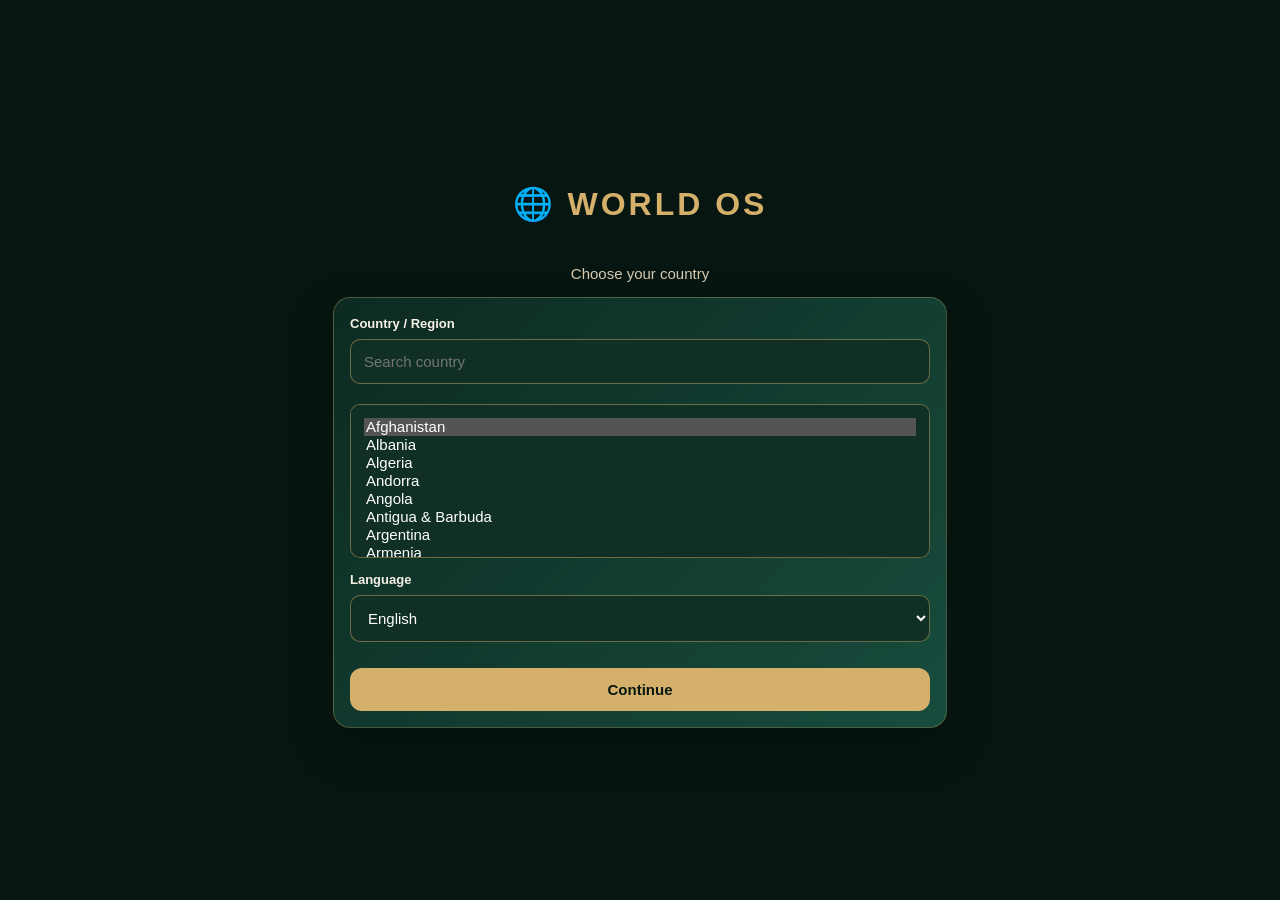
==== index.html @ df4605bc "Apply Syria OS theme and restore original service catalog with regional routing" ====
<!doctype html>
<html lang="en"><head><meta charset="utf-8"><meta name="viewport" content="width=device-width,initial-scale=1,viewport-fit=cover"><meta name="theme-color" content="#071b28"><meta name="description" content="World OS — local services for the world"><link rel="manifest" href="manifest.json"><title>World OS · KeFo.tech</title>
<style>
:root{color-scheme:dark;--bg:#071722;--panel:#102d3d;--line:#2b5264;--cyan:#71ddf8;--ink:#eaf8ff;--muted:#9db8c7}*{box-sizing:border-box}body{margin:0;background:radial-gradient(ellipse at top,#174257,#071722 70%);color:var(--ink);font:15px system-ui,Tahoma,Arial;min-height:100dvh}button,select,input{font:inherit}button{cursor:pointer}header{display:flex;align-items:center;justify-content:space-between;padding:16px 18px;border-bottom:1px solid var(--line)}.brand{font-weight:900;letter-spacing:2px;font-size:21px;color:var(--cyan)}.shell{max-width:650px;margin:auto;min-height:100dvh;display:flex;flex-direction:column}.content{padding:14px;flex:1}.panel{background:linear-gradient(140deg,#153b4c,#0d2838);border:1px solid var(--line);border-radius:17px;padding:16px;margin-bottom:14px}.weather{display:flex;justify-content:space-between;align-items:center;gap:12px}.temp{font-size:34px;font-weight:800}.muted{color:var(--muted);font-size:13px}.address{margin-top:12px;border-top:1px solid var(--line);padding-top:12px}.grid{display:grid;grid-template-columns:repeat(3,minmax(0,1fr));gap:10px}.tile{min-height:92px;border:1px solid var(--line);background:#113447;border-radius:15px;color:var(--ink);display:flex;flex-direction:column;align-items:center;justify-content:center;gap:9px}.tile span:first-child{font-size:27px}.tile:active{transform:scale(.98)}.smallbtn{background:#164457;border:1px solid var(--line);border-radius:10px;padding:9px 12px;color:var(--ink)}.primary{background:#52c9eb;color:#05202e;border:0;border-radius:12px;padding:13px;font-weight:800;width:100%;margin-top:14px}.field{width:100%;background:#092332;border:1px solid #447083;border-radius:10px;padding:13px;color:white;margin:8px 0 12px}.setup{padding:25px 18px;display:flex;flex-direction:column;justify-content:center;flex:1}.setup h1{text-align:center;font-size:32px;letter-spacing:3px;color:var(--cyan)}.setup p{text-align:center;color:var(--muted)}label{font-weight:600;font-size:13px}footer{padding:16px;text-align:center;color:var(--muted);font-size:12px;border-top:1px solid var(--line)}.hidden{display:none!important}.servicehead{display:flex;align-items:center;gap:12px}.note{line-height:1.7}.badge{color:var(--cyan)}@media(min-width:650px){.grid{grid-template-columns:repeat(4,1fr)}}@media(prefers-reduced-motion:reduce){*{animation:none!important;transition:none!important}}
</style><link rel="stylesheet" href="./syria-theme.css"></head><body><div class="shell">
<section id="setup" class="setup hidden"><h1>🌐 WORLD OS</h1><p id="setupIntro">Choose your country to personalize services</p><div class="panel"><label id="countryLabel" for="countrySearch">Country / Region</label><input id="countrySearch" class="field" type="search" autocomplete="off" placeholder="Search country"><select id="country" class="field" size="7" aria-label="Country"></select><label id="languageLabel" for="language">Language</label><select id="language" class="field"><option value="en">English</option><option value="ar">العربية</option><option value="de">Deutsch</option><option value="tr">Türkçe</option><option value="fr">Français</option><option value="es">Español</option></select><button id="enter" class="primary">Continue →</button></div></section>
<section id="home" class="hidden"><header><div><div class="brand">🌐 WORLD OS</div><div id="region" class="muted"></div></div><button class="smallbtn" id="settings" aria-label="Change country">⚙️</button></header><main class="content"><section class="panel"><div class="weather"><div><div id="weatherLabel" class="muted">Local weather</div><div class="temp" id="temperature">--°</div><div id="weatherStatus" class="muted">Location optional</div></div><div style="font-size:45px">🌤️</div></div><div class="address">📍 <span id="address">Location not enabled</span><button class="smallbtn" id="locate" style="float:inline-end">⌖</button></div></section><h3 id="servicesLabel">Services</h3><div class="grid" id="services"></div><section id="detail" class="panel hidden" style="margin-top:14px"></section></main><footer>© <span id="year"></span> KeFo.tech · World OS</footer></section></div>
<script>
"use strict";
// Country list: ISO 3166-1 alpha-2 codes. Names are localized with Intl.DisplayNames.
const codes=("AF AL DZ AD AO AG AR AM AU AT AZ BS BH BD BB BY BE BZ BJ BT BO BA BW BR BN BG BF BI KH CM CA CV CF TD CL CN CO KM CG CD CR CI HR CU CY CZ DK DJ DM DO EC EG SV GQ ER EE SZ ET FJ FI FR GA GM GE DE GH GR GD GT GN GW GY HT HN HU IS IN ID IR IQ IE IL IT JM JP JO KZ KE KI KP KR KW KG LA LV LB LS LR LY LI LT LU LU? MG MW MY MV ML MT MH MR MU MX FM MD MC MN ME MA MZ MM NA NR NP NL NZ NI NE NG MK NO OM PK PW PA PG PY PE PH PL PT QA RO RU RW KN LC VC WS SM ST SA SN RS SC SL SG SK SI SB SO ZA SS ES LK SD SR SE CH SY TW TJ TZ TH TL TG TO TT TN TR TM TV UG UA AE GB US UY UZ VU VA VE VN YE ZM ZW").split(" ").filter(c=>/^[A-Z]{2}$/.test(c));
const uniqueCodes=[...new Set(codes)];
const langs={en:{choose:"Choose your country",country:"Country / Region",language:"Language",continue:"Continue",search:"Search country",weather:"Local weather",services:"Services",location:"Location not enabled",request:"Use location",unavailable:"Weather unavailable",noLocation:"Location permission denied or unavailable",notready:"This service is being prepared for your region.",offline:"Live data requires an internet connection."},ar:{choose:"اختر دولتك",country:"الدولة / المنطقة",language:"اللغة",continue:"دخول World OS",search:"ابحث عن دولة",weather:"الطقس المحلي",services:"الخدمات",location:"الموقع غير مفعل",request:"تحديد الموقع",unavailable:"الطقس غير متاح",noLocation:"تعذر الحصول على إذن الموقع",notready:"هذه الخدمة قيد التجهيز لمنطقتك.",offline:"البيانات المباشرة تتطلب اتصالًا بالإنترنت."},de:{choose:"Land auswählen",country:"Land / Region",language:"Sprache",continue:"Weiter",search:"Land suchen",weather:"Lokales Wetter",services:"Dienste",location:"Standort nicht aktiviert",request:"Standort",unavailable:"Wetter nicht verfügbar",noLocation:"Standort nicht verfügbar",notready:"Dieser Dienst wird vorbereitet.",offline:"Live-Daten benötigen Internet."},tr:{choose:"Ülkenizi seçin",country:"Ülke / Bölge",language:"Dil",continue:"Devam et",search:"Ülke ara",weather:"Yerel hava",services:"Hizmetler",location:"Konum kapalı",request:"Konum",unavailable:"Hava durumu yok",noLocation:"Konum kullanılamıyor",notready:"Bu hizmet hazırlanıyor.",offline:"Canlı veriler internet gerektirir."},fr:{choose:"Choisissez votre pays",country:"Pays / Région",language:"Langue",continue:"Continuer",search:"Rechercher un pays",weather:"Météo locale",services:"Services",location:"Position désactivée",request:"Position",unavailable:"Météo indisponible",noLocation:"Position indisponible",notready:"Service en préparation.",offline:"Les données en direct nécessitent Internet."},es:{choose:"Elige tu país",country:"País / Región",language:"Idioma",continue:"Continuar",search:"Buscar país",weather:"Clima local",services:"Servicios",location:"Ubicación desactivada",request:"Ubicación",unavailable:"Clima no disponible",noLocation:"Ubicación no disponible",notready:"Servicio en preparación.",offline:"Los datos en vivo requieren internet."}};
const services=[["🕌","Prayer times","أوقات الصلاة","salah"],["📝","Posts","إنشاء منشورات","post"],["🎓","Student assistant","مساعد الطالب","kefogpt"],["🚗","Driver assistant","مساعد السائق","map"],["🍽️","Restaurants","مطاعم","restaurants"],["📢","Eyewitness","شاهد عيان","shahed"],["🗺️","Maps","الخرائط","https://www.openstreetmap.org"],["💱","Currencies","العملات",""],["🚌","Transport","النقل",""],["🧰","Professionals","المهن",""],["📰","News","الأخبار",""],["🆘","Emergency","الطوارئ",""],["🌐","Translate","الترجمة","https://translate.google.com"],["🎮","Games · soon","ألعاب · قريباً",""],["📍","Nearby · soon","بالقرب منك · قريباً",""],["💬","Chat · soon","دردشة · قريباً",""],["🎬","Videos · soon","منصة الفيديو · قريباً",""]];
const $=id=>document.getElementById(id);
let selected=localStorage.getItem("worldos-country")||"",lang=localStorage.getItem("worldos-language")||(navigator.language||"en").slice(0,2);if(!langs[lang])lang="en";
function dict(){return langs[lang]||langs.en}
function countryName(code){try{return new Intl.DisplayNames([lang],{type:"region"}).of(code)||code}catch{return code}}
function fillCountries(q=""){const list=uniqueCodes.map(code=>({code,name:countryName(code)})).sort((a,b)=>a.name.localeCompare(b.name,lang));$("country").replaceChildren();for(const c of list.filter(c=>c.name.toLocaleLowerCase().includes(q.toLocaleLowerCase())||c.code.toLowerCase().includes(q.toLowerCase()))){const opt=new Option(c.name,c.code);$("country").add(opt)}if([...$("country").options].some(o=>o.value===selected))$("country").value=selected;else if(!$("country").value&&$("country").options.length)$("country").selectedIndex=0}
function setup(){const t=dict();$("setupIntro").textContent=t.choose;$("countryLabel").textContent=t.country;$("languageLabel").textContent=t.language;$("countrySearch").placeholder=t.search;$("enter").textContent=t.continue;$("language").value=lang;fillCountries();$("setup").classList.remove("hidden");$("home").classList.add("hidden")}
function home(){const t=dict();document.documentElement.lang=lang;document.documentElement.dir=lang==="ar"?"rtl":"ltr";$("region").textContent=countryName(selected);$("weatherLabel").textContent=t.weather;$("servicesLabel").textContent=t.services;$("address").textContent=t.location;$("locate").title=t.request;$("detail").classList.add("hidden");$("services").replaceChildren();services.forEach(([icon,en,ar,url])=>{const b=document.createElement("button");b.className="tile";const label=lang==="ar"?ar:en;b.innerHTML="<span>"+icon+"</span><span></span>";b.lastChild.textContent=label;b.onclick=()=>{if(url){if(/^https:\/\//.test(url)){window.open(url,"_blank","noopener,noreferrer");return}if(selected==="SY"){window.open("https://kefo-tech.github.io/syria/"+url+"/","_blank","noopener,noreferrer");return}}const detail=$("detail");detail.replaceChildren();const h=document.createElement("h3");h.textContent=icon+" "+label;const p=document.createElement("p");p.className="note muted";p.textContent=t.notready;detail.append(h,p);detail.classList.remove("hidden");detail.scrollIntoView({behavior:"smooth",block:"nearest"})};$("services").append(b)});$("setup").classList.add("hidden");$("home").classList.remove("hidden")}
$("language").onchange=e=>{lang=e.target.value;fillCountries($("countrySearch").value);setup()};
$("countrySearch").oninput=e=>fillCountries(e.target.value);
$("enter").onclick=()=>{selected=$("country").value;if(!selected)return;localStorage.setItem("worldos-country",selected);localStorage.setItem("worldos-language",lang);home()};
$("settings").onclick=setup;
$("locate").onclick=()=>{const t=dict();if(!navigator.geolocation){$("address").textContent=t.noLocation;return}navigator.geolocation.getCurrentPosition(async pos=>{const {latitude,longitude}=pos.coords;$("address").textContent=latitude.toFixed(3)+", "+longitude.toFixed(3);try{const r=await fetch("https://api.open-meteo.com/v1/forecast?latitude="+latitude+"&longitude="+longitude+"&current=temperature_2m&timezone=auto");if(!r.ok)throw Error();const j=await r.json();$("temperature").textContent=Math.round(j.current.temperature_2m)+"°C";$("weatherStatus").textContent=new Date().toLocaleTimeString(lang,{hour:"2-digit",minute:"2-digit"})}catch{$("weatherStatus").textContent=t.unavailable}},()=>{$("address").textContent=t.noLocation},{timeout:10000,maximumAge:900000,enableHighAccuracy:false})};
$("year").textContent=new Date().getFullYear();if(selected)home();else setup();
// Native Android ad integration is intentionally separate from the web page.
// The Android host should request a Unity interstitial at natural transitions,
// capped at one successful show per local calendar day per installation.
</script></body></html>
---- syria-theme.css ----
:root{
  --bg1:#071611;
  --bg2:#0d2c23;
  --bg3:#134236;
  --bg4:#1c5a49;
  --gold:#d5b06b;
  --ink:#f7f2e6;
  --muted:#d8ccb2;
  --card-border:rgba(213,176,107,0.14);
  --shadow:0 18px 45px rgba(0,0,0,.28);
  --bottom-safe:122px;
}

*{
  box-sizing:border-box;
  -webkit-tap-highlight-color:transparent;
  -webkit-touch-callout:none;
}

html,
body{
  margin:0;
  padding:0;
  min-height:100%;
}

body{
  font-family:"Tahoma","Arial",sans-serif;
  color:var(--ink);

  background:
    linear-gradient(rgba(7,22,17,.74), rgba(7,22,17,.74)),
    url("https://kefo-tech.github.io/syria/assets/images/bg-horizontal.jpg") center center / cover no-repeat fixed,
    linear-gradient(
      160deg,
      var(--bg1),
      var(--bg2) 38%,
      var(--bg3) 72%,
      var(--bg4)
    );

  user-select:none;
  -webkit-user-select:none;
  -moz-user-select:none;
  -ms-user-select:none;

  overflow-x:hidden;
}

.page-shell{
  min-height:100vh;
  position:relative;
}

.hero-pattern{
  position:fixed;
  inset:0;
  pointer-events:none;
  opacity:.10;

  background-image:
    linear-gradient(
      30deg,
      rgba(213,176,107,.12) 12%,
      transparent 12.5%,
      transparent 87%,
      rgba(213,176,107,.12) 87.5%,
      rgba(213,176,107,.12)
    ),
    linear-gradient(
      150deg,
      rgba(213,176,107,.08) 12%,
      transparent 12.5%,
      transparent 87%,
      rgba(213,176,107,.08) 87.5%,
      rgba(213,176,107,.08)
    ),
    linear-gradient(
      90deg,
      rgba(255,255,255,.015) 2%,
      transparent 2.5%,
      transparent 97%,
      rgba(255,255,255,.015) 97.5%,
      rgba(255,255,255,.015)
    );

  background-size:54px 92px, 54px 92px, 28px 28px;
}

.container{
  width:min(1150px, 94%);
  margin:auto;
  padding:10px 0 calc(30px + var(--bottom-safe));
  position:relative;
  z-index:1;
}

.top-brand-row{
  display:flex;
  align-items:center;
  justify-content:flex-end;
  gap:14px;
  margin-bottom:14px;
}

.install-wrap{
  display:flex;
  justify-content:flex-end;
  margin-bottom:0;
  flex-shrink:0;
}

.install-pill{
  border:none;
  outline:none;
  cursor:pointer;

  color:#fff9ef;
  font-family:inherit;
  font-size:.92rem;
  font-weight:900;

  background:
    linear-gradient(
      180deg,
      rgba(255,255,255,.11),
      rgba(255,255,255,.04)
    );

  border:1px solid rgba(213,176,107,.22);
  border-radius:999px;

  padding:13px 18px;

  box-shadow:var(--shadow);
  transition:.2s ease;
}

.install-pill:hover{
  transform:translateY(-1px);
}

.weather-card-single{
  position:relative;
  overflow:hidden;

  min-height:220px;
  padding:16px 18px;

  border-radius:30px;
  border:none;

  background:transparent;

  box-shadow:none;

  backdrop-filter:none;
  -webkit-backdrop-filter:none;

  margin-bottom:20px;
}

.weather-card-single::before{
  display:none;
}

.weather-card-content{
  position:relative;
  z-index:3;

  display:flex;
  flex-direction:column;
  gap:14px;

  background:transparent !important;
  box-shadow:none !important;
  border:none !important;
}

.weather-top-row{
  display:flex;
  align-items:center;
  justify-content:space-between;
  gap:10px;
}

.weather-top-row.center{
  justify-content:center;
  align-items:center;
  gap:14px;
  flex-wrap:wrap;
  text-align:center;
}

.weather-inline-main{
  display:flex;
  align-items:center;
  gap:10px;

  padding:10px 16px;

  border-radius:999px;

  background:rgba(255,255,255,.06);
  border:1px solid rgba(213,176,107,.18);

  backdrop-filter:blur(6px);
  -webkit-backdrop-filter:blur(6px);

  box-shadow:
    0 6px 20px rgba(0,0,0,.25),
    inset 0 0 10px rgba(213,176,107,.12);
}

.weather-inline-main .weather-temp{
  font-size:1.8rem;
  font-weight:900;
}

.weather-inline-main .weather-desc{
  font-size:1rem;
  font-weight:700;
  color:#fff2d6;
}

.weather-card-title{
  margin:0;

  font-size:clamp(1.2rem, 2.4vw, 1.9rem);
  font-weight:900;

  color:#fff9ef;
}

.weather-status-pill{
  display:inline-flex;
  align-items:center;
  justify-content:center;

  padding:8px 12px;

  border-radius:999px;

  font-size:.78rem;
  color:#f7ecd6;

  border:1px solid rgba(213,176,107,.12);
  background:rgba(255,255,255,.05);

  width:fit-content;
}

.weather-main-row{
  display:block;

  background:transparent !important;
  box-shadow:none !important;
  border:none !important;
}

.weather-main-info{
  display:flex;
  flex-direction:column;
  gap:14px;

  align-items:flex-end;
  text-align:right;

  background:transparent !important;
  box-shadow:none !important;
  border:none !important;
}

.weather-temp-line{
  display:none;

  align-items:flex-end;
  justify-content:flex-end;

  gap:12px;

  flex-wrap:wrap;
  width:100%;
}

.weather-temp{
  font-size:clamp(2.8rem, 6vw, 5rem);
  font-weight:900;
  line-height:1;
}

.weather-desc{
  font-size:clamp(1rem, 2vw, 1.45rem);
  font-weight:800;

  color:#fff2d6;

  padding-bottom:8px;
}

.weather-meta-row{
  width:100%;

  display:flex;
  align-items:center;
  justify-content:space-between;

  gap:14px;
  flex-wrap:wrap;
}

.weather-next-box{
  display:inline-flex;
  align-items:center;

  gap:10px;

  padding:12px 16px;

  border-radius:999px;

  background:rgba(255,255,255,.08);
  border:1px solid rgba(213,176,107,.10);

  color:#f8f1dc;

  width:fit-content;
  max-width:100%;

  font-size:clamp(.84rem, 1.6vw, 1rem);
  line-height:1.4;
}

.weather-next-icon{
  width:36px;
  height:36px;

  border-radius:50%;

  display:grid;
  place-items:center;

  background:rgba(255,255,255,.08);

  flex-shrink:0;

  font-size:1rem;
}

.weather-location-inline{
  font-size:clamp(1.4rem, 3.2vw, 2.3rem);
  font-weight:900;

  line-height:1.1;

  color:#fff8eb;

  text-align:left;

  word-break:break-word;
}

.weather-location-box,
.weather-location-name,
.weather-location-label,
.weather-location-note{
  display:none;
}


/* =========================================================
   مشهد الطقس
   ========================================================= */

.weather-scene{
  position:absolute;
  inset:0;

  z-index:1;

  overflow:hidden;
  pointer-events:none;
}

.weather-scene.day{
  background:
    radial-gradient(
      circle at 12% 14%,
      rgba(255,220,120,.22),
      transparent 18%
    ),
    linear-gradient(
      180deg,
      rgba(77,117,163,.08),
      rgba(255,255,255,.01)
    );
}

.weather-scene.night{
  background:
    radial-gradient(
      circle at 14% 20%,
      rgba(218,224,255,.12),
      transparent 16%
    ),
    linear-gradient(
      180deg,
      rgba(20,31,54,.28),
      rgba(8,14,28,.06)
    );
}

.sun,
.moon{
  position:absolute;

  top:20px;
  left:20px;

  width:82px;
  height:82px;

  border-radius:50%;
}

.sun{
  background:
    radial-gradient(
      circle,
      #fff7b0 0%,
      #ffd65c 45%,
      #ffb300 72%,
      rgba(255,179,0,.2) 100%
    );

  box-shadow:
    0 0 28px rgba(255,208,89,.45),
    0 0 60px rgba(255,208,89,.16);

  animation:sunPulse 4s ease-in-out infinite;

  display:none;
}

.moon{
  background:
    radial-gradient(
      circle at 35% 35%,
      #f8fbff 0%,
      #d8e7ff 60%,
      #b5c7ec 100%
    );

  box-shadow:0 0 22px rgba(200,225,255,.22);

  display:none;
}

.moon::after{
  content:"";

  position:absolute;

  top:7px;
  left:22px;

  width:62px;
  height:62px;

  border-radius:50%;

  background:rgba(12,19,40,.95);
}

.stars{
  position:absolute;
  inset:0;
  display:none;
}

.stars span{
  position:absolute;

  width:4px;
  height:4px;

  border-radius:50%;

  background:#fff;

  opacity:.75;

  animation:starBlink 2.4s ease-in-out infinite;
}

.stars span:nth-child(1){
  top:48px;
  left:140px;
  animation-delay:.3s;
}

.stars span:nth-child(2){
  top:82px;
  left:230px;
  animation-delay:1s;
}

.stars span:nth-child(3){
  top:66px;
  left:420px;
  animation-delay:1.6s;
}

.stars span:nth-child(4){
  top:108px;
  left:560px;
  animation-delay:.8s;
}

.stars span:nth-child(5){
  top:58px;
  left:700px;
  animation-delay:1.2s;
}

.cloud{
  position:absolute;

  border-radius:999px;

  background:
    linear-gradient(
      180deg,
      rgba(255,255,255,.22),
      rgba(255,255,255,.10)
    );

  box-shadow:
    inset 0 -8px 18px rgba(0,0,0,.08);

  opacity:.9;

  display:none;
}

.cloud::before,
.cloud::after{
  content:"";

  position:absolute;

  background:inherit;

  border-radius:50%;
}

.cloud::before{
  width:46%;
  height:80%;

  top:-38%;
  left:14%;
}

.cloud::after{
  width:36%;
  height:68%;

  top:-24%;
  right:15%;
}

.cloud.a{
  width:210px;
  height:68px;

  top:86px;
  left:220px;

  animation:cloudMoveA 9s ease-in-out infinite;
}

.cloud.b{
  width:146px;
  height:50px;

  top:156px;
  left:74px;

  opacity:.72;

  animation:cloudMoveB 12s ease-in-out infinite;
}

.rain,
.snow,
.fog,
.lightning{
  position:absolute;
  inset:0;

  display:none;

  pointer-events:none;
}

.rain span{
  position:absolute;

  width:3px;
  height:22px;

  border-radius:999px;

  background:
    linear-gradient(
      180deg,
      rgba(190,230,255,0),
      rgba(190,230,255,.95)
    );

  animation:rainFall 1s linear infinite;

  opacity:.85;
}

.rain span:nth-child(1){
  left:30%;
  top:42%;
  animation-delay:.1s;
}

.rain span:nth-child(2){
  left:39%;
  top:38%;
  animation-delay:.3s;
}

.rain span:nth-child(3){
  left:48%;
  top:46%;
  animation-delay:.6s;
}

.rain span:nth-child(4){
  left:57%;
  top:40%;
  animation-delay:.2s;
}

.rain span:nth-child(5){
  left:66%;
  top:48%;
  animation-delay:.7s;
}

.rain span:nth-child(6){
  left:75%;
  top:44%;
  animation-delay:.4s;
}

.rain span:nth-child(7){
  left:83%;
  top:38%;
  animation-delay:.9s;
}

.rain span:nth-child(8){
  left:90%;
  top:46%;
  animation-delay:.5s;
}

.snow span{
  position:absolute;

  width:8px;
  height:8px;

  border-radius:50%;

  background:rgba(255,255,255,.95);

  box-shadow:0 0 8px rgba(255,255,255,.25);

  animation:snowFall 5s linear infinite;
}

.fog span{
  position:absolute;

  left:-10%;

  width:65%;
  height:24px;

  border-radius:999px;

  background:
    linear-gradient(
      90deg,
      rgba(255,255,255,0),
      rgba(230,238,248,.16),
      rgba(255,255,255,0)
    );

  filter:blur(4px);

  animation:fogMove 9s linear infinite;
}

.fog span:nth-child(1){
  top:72px;
  animation-delay:0s;
}

.fog span:nth-child(2){
  top:138px;
  animation-delay:2.7s;
}

.fog span:nth-child(3){
  top:220px;
  animation-delay:5s;
}

.lightning span{
  position:absolute;

  right:34%;
  top:112px;

  width:0;
  height:0;

  border-left:14px solid transparent;
  border-right:9px solid transparent;
  border-top:44px solid rgba(255,250,200,.95);

  transform:skewX(-12deg) rotate(12deg);

  filter:
    drop-shadow(
      0 0 10px rgba(255,245,175,.3)
    );

  animation:flashStorm 3.6s infinite;
}

.scene-sunny .sun{
  display:block;
}

.scene-night-clear .moon,
.scene-night-cloudy .moon,
.scene-night-rainy .moon,
.scene-night-snowy .moon{
  display:block;
}

.scene-night-clear .stars,
.scene-night-cloudy .stars,
.scene-night-rainy .stars,
.scene-night-snowy .stars{
  display:block;
}

.scene-partly-cloudy .sun{
  display:block;
}

.scene-cloudy .cloud,
.scene-partly-cloudy .cloud,
.scene-rainy .cloud,
.scene-snowy .cloud,
.scene-stormy .cloud,
.scene-foggy .cloud,
.scene-night-cloudy .cloud,
.scene-night-rainy .cloud,
.scene-night-snowy .cloud{
  display:block;
}

.scene-rainy .rain,
.scene-night-rainy .rain{
  display:block;
}

.scene-snowy .snow,
.scene-night-snowy .snow{
  display:block;
}

.scene-foggy .fog{
  display:block;
}

.scene-stormy .rain,
.scene-stormy .lightning{
  display:block;
}


/* =========================================================
   أسعار العملات والذهب
   ========================================================= */

.market-rates{
  width:100%;

  margin-top:2px;
  padding:12px;

  border-radius:22px;

  background:
    linear-gradient(
      180deg,
      rgba(255,255,255,.065),
      rgba(255,255,255,.025)
    );

  border:1px solid rgba(213,176,107,.14);

  box-shadow:
    0 10px 28px rgba(0,0,0,.18),
    inset 0 0 20px rgba(213,176,107,.025);

  backdrop-filter:blur(8px);
  -webkit-backdrop-filter:blur(8px);

  overflow:hidden;
}

.market-section{
  width:100%;
}

.market-section + .market-section{
  margin-top:8px;
  padding-top:8px;

  border-top:1px solid rgba(213,176,107,.08);
}

.market-section-header{
  display:flex;

  align-items:center;
  justify-content:space-between;

  gap:10px;

  margin-bottom:6px;
}

.market-section-title{
  display:flex;

  align-items:center;

  gap:6px;

  color:#fff8e9;

  font-size:.72rem;
  font-weight:900;

  white-space:nowrap;
}

.market-section-icon{
  font-size:.9rem;
  line-height:1;
}

.market-section-label{
  color:rgba(216,204,178,.68);

  font-size:.56rem;

  white-space:nowrap;
}

.market-ticker{
  width:100%;

  display:flex;

  align-items:center;

  gap:7px;

  overflow-x:auto;
  overflow-y:hidden;

  padding:2px 1px 5px;

  direction:rtl;

  scrollbar-width:none;

  -webkit-overflow-scrolling:touch;
}

.market-ticker::-webkit-scrollbar{
  display:none;
}

.market-item{
  flex:0 0 auto;

  display:flex;

  align-items:center;

  gap:7px;

  min-height:36px;

  padding:6px 9px;

  border-radius:13px;

  background:rgba(255,255,255,.045);

  border:1px solid rgba(255,255,255,.065);

  white-space:nowrap;
}

.market-item-main{
  display:flex;

  align-items:center;

  gap:4px;
}

.market-flag,
.gold-icon{
  font-size:.9rem;
  line-height:1;
}

.market-code{
  font-size:.65rem;

  font-weight:900;

  color:#fff8eb;
}

.market-name{
  font-size:.62rem;

  color:#d8ccb2;
}

.market-prices{
  display:flex;

  align-items:center;

  gap:4px;

  font-size:.58rem;

  color:#d8ccb2;
}

.market-prices strong{
  color:#fff8eb;

  font-size:.65rem;

  font-weight:900;
}

.currency-item .market-prices strong:first-of-type{
  color:#dcebdc;
}

.currency-item .market-prices strong:last-of-type{
  color:#f1d99c;
}

.market-separator{
  opacity:.35;
}

.market-loading{
  width:100%;

  padding:7px 4px;

  color:#d8ccb2;

  font-size:.65rem;

  white-space:nowrap;

  text-align:right;
}

.market-error{
  width:100%;

  padding:7px 4px;

  color:#e5b9a8;

  font-size:.65rem;

  white-space:nowrap;

  text-align:right;
}

.market-footer{
  display:flex;

  align-items:center;
  justify-content:space-between;

  gap:8px;

  margin-top:4px;
  padding-top:7px;

  border-top:1px solid rgba(213,176,107,.07);

  color:rgba(216,204,178,.68);

  font-size:.52rem;

  line-height:1.4;
}

.market-source{
  white-space:nowrap;
}

#marketSource{
  color:#d9c38e;
}


/* =========================================================
   الخدمات
   ========================================================= */

.services-section{
  margin-top:8px;
}

.section-head{
  display:flex;

  align-items:center;
  justify-content:space-between;

  gap:12px;

  margin-bottom:14px;
}

.section-title-wrap{
  display:flex;

  align-items:center;

  gap:12px;
}

.section-line{
  width:52px;
  height:2px;

  border-radius:999px;

  background:
    linear-gradient(
      90deg,
      rgba(213,176,107,0),
      rgba(213,176,107,.9),
      rgba(213,176,107,0)
    );
}

.services-title{
  margin:0;

  font-size:clamp(1rem, 1.9vw, 1.16rem);
  font-weight:900;

  color:#fff7e5;
}

.visitors-chip{
  display:inline-flex;

  align-items:center;

  gap:10px;

  padding:10px 14px;

  border-radius:999px;

  background:rgba(255,255,255,.07);

  border:1px solid rgba(213,176,107,.14);

  color:#f7ecd6;

  box-shadow:var(--shadow);
}

.visitors-label{
  font-size:.8rem;
  color:var(--muted);
}

.visitors-count{
  min-width:30px;

  text-align:center;

  font-size:1rem;
  font-weight:900;

  color:#fff8eb;
}

.services-grid{
  display:grid;

  grid-template-columns:repeat(3, minmax(0, 1fr));

  gap:14px;
}

.service-btn{
  text-decoration:none;

  color:#fff;

  background:
    radial-gradient(
      circle at center,
      rgba(255,255,255,.03),
      transparent 45%
    ),
    linear-gradient(
      180deg,
      rgba(255,255,255,.07),
      rgba(255,255,255,.035)
    );

  border:1px solid rgba(213,176,107,.14);

  border-radius:28px;

  min-height:132px;

  padding:18px 12px;

  display:flex;

  flex-direction:column;

  align-items:center;
  justify-content:center;

  text-align:center;

  gap:12px;

  transition:.24s ease;

  box-shadow:var(--shadow);
}

.service-btn:hover{
  transform:translateY(-3px);
}

.service-icon{
  width:82px;
  height:82px;

  position:relative;

  display:grid;
  place-items:center;

  clip-path:
    polygon(
      25% 4%,
      75% 4%,
      100% 50%,
      75% 96%,
      25% 96%,
      0 50%
    );

  background:
    linear-gradient(
      145deg,
      #f4d98b,
      #9f7632 48%,
      #f1cd78
    );

  box-shadow:
    0 10px 26px rgba(0,0,0,.38),
    0 0 18px rgba(213,176,107,.22);
}

.service-icon::before{
  content:"";

  position:absolute;

  inset:4px;

  clip-path:inherit;

  background:
    radial-gradient(
      circle at center,
      rgba(255,255,255,.10),
      transparent 58%
    ),
    linear-gradient(
      145deg,
      rgba(14,55,44,.94),
      rgba(6,24,19,.96)
    );

  z-index:1;
}

.service-icon::after{
  content:"";

  position:absolute;

  inset:9px;

  clip-path:inherit;

  border:1px solid rgba(213,176,107,.28);

  z-index:2;

  pointer-events:none;
}

.service-icon-img{
  width:80px;
  height:80px;

  object-fit:contain;

  display:block;

  position:relative;

  z-index:3;
}

.service-title{
  font-size:clamp(.9rem, 1.8vw, 1.02rem);

  font-weight:900;

  color:#fff9ef;
}

.service-sub{
  font-size:clamp(.7rem, 1.42vw, .82rem);

  color:var(--muted);

  line-height:1.45;
}


/* =========================================================
   الشريط السفلي
   ========================================================= */

.fixed-bottom-wrap{
  position:fixed;

  left:0;
  right:0;
  bottom:0;

  z-index:50;

  padding:
    8px
    10px
    calc(8px + env(safe-area-inset-bottom));

  background:
    linear-gradient(
      180deg,
      rgba(7,22,17,0),
      rgba(7,22,17,.74) 30%,
      rgba(7,22,17,.97)
    );

  backdrop-filter:blur(10px);
  -webkit-backdrop-filter:blur(10px);
}

.social-fixed-bar{
  width:min(1150px, 94%);

  margin:0 auto 8px;

  display:grid;

  grid-template-columns:repeat(5, 1fr);

  gap:8px;
}

.social-link-btn{
  height:46px;

  border-radius:16px;

  background:
    linear-gradient(
      180deg,
      rgba(255,255,255,.10),
      rgba(255,255,255,.04)
    );

  border:1px solid rgba(213,176,107,.18);

  display:grid;
  place-items:center;

  color:#eaf6ff;

  text-decoration:none;

  box-shadow:var(--shadow);
}

.social-link-btn svg{
  width:20px;
  height:20px;

  stroke:#f9f2df;

  fill:none;

  stroke-width:1.9;

  stroke-linecap:round;
  stroke-linejoin:round;
}

.fixed-copyright{
  width:min(1150px, 94%);

  margin:0 auto;

  text-align:center;

  color:#f0e3c0;

  font-size:clamp(.74rem, 1.5vw, .9rem);

  padding:10px 8px 2px;

  border-top:1px solid rgba(213,176,107,.12);
}

.share-fab{
  position:fixed;

  left:14px;
  bottom:98px;

  z-index:60;

  width:58px;
  height:58px;

  border:none;
  outline:none;

  cursor:pointer;

  border-radius:50%;

  background:
    linear-gradient(
      180deg,
      rgba(255,255,255,.13),
      rgba(255,255,255,.05)
    );

  border:1px solid rgba(213,176,107,.22);

  box-shadow:var(--shadow);

  display:grid;
  place-items:center;
}

.share-fab svg{
  width:26px;
  height:26px;

  stroke:#fff6e5;

  fill:none;

  stroke-width:1.9;

  stroke-linecap:round;
  stroke-linejoin:round;
}

.toast{
  position:fixed;

  left:50%;
  bottom:128px;

  transform:
    translateX(-50%)
    translateY(20px);

  z-index:80;

  min-width:180px;
  max-width:85vw;

  text-align:center;

  padding:12px 16px;

  border-radius:18px;

  background:rgba(18,26,23,.92);

  border:1px solid rgba(213,176,107,.22);

  color:#fff6e1;

  opacity:0;

  pointer-events:none;

  transition:.25s ease;
}

.toast.show{
  opacity:1;

  transform:
    translateX(-50%)
    translateY(0);
}


/* =========================================================
   الحركات
   ========================================================= */

@keyframes sunPulse{
  0%,100%{
    transform:scale(1);
  }

  50%{
    transform:scale(1.06);
  }
}

@keyframes starBlink{
  0%,100%{
    opacity:.25;
    transform:scale(1);
  }

  50%{
    opacity:1;
    transform:scale(1.25);
  }
}

@keyframes cloudMoveA{
  0%,100%{
    transform:translateX(0);
  }

  50%{
    transform:translateX(-12px);
  }
}

@keyframes cloudMoveB{
  0%,100%{
    transform:translateX(0);
  }

  50%{
    transform:translateX(15px);
  }
}

@keyframes rainFall{
  0%{
    transform:translateY(-8px);
    opacity:0;
  }

  20%{
    opacity:.9;
  }

  100%{
    transform:translateY(38px);
    opacity:0;
  }
}

@keyframes snowFall{
  0%{
    transform:
      translateY(-8px)
      translateX(0);

    opacity:0;
  }

  10%{
    opacity:1;
  }

  100%{
    transform:
      translateY(54px)
      translateX(10px);

    opacity:0;
  }
}

@keyframes fogMove{
  0%{
    transform:translateX(-18%);
    opacity:0;
  }

  15%,70%{
    opacity:1;
  }

  100%{
    transform:translateX(135%);
    opacity:0;
  }
}

@keyframes flashStorm{
  0%,82%,100%{
    opacity:0;
  }

  84%{
    opacity:1;
  }

  86%{
    opacity:0;
  }

  88%{
    opacity:1;
  }

  90%{
    opacity:0;
  }
}


/* =========================================================
   الشاشات المتوسطة والهاتف
   ========================================================= */

@media (max-width:700px){

  body{
    background:
      linear-gradient(
        rgba(7,22,17,.76),
        rgba(7,22,17,.76)
      ),
      url("../assets/images/bg-vertical.jpg")
        center center / cover no-repeat fixed,
      linear-gradient(
        160deg,
        var(--bg1),
        var(--bg2) 38%,
        var(--bg3) 72%,
        var(--bg4)
      );
  }

  .container{
    width:97%;
    padding:
      10px
      0
      calc(24px + var(--bottom-safe));
  }

  .top-brand-row{
    justify-content:flex-end;

    gap:10px;

    align-items:flex-start;
  }

  .weather-card-single{
    padding:14px;

    border-radius:24px;

    min-height:auto;
  }

  .weather-temp{
    font-size:2.5rem;
  }

  .weather-desc{
    font-size:.96rem;

    padding-bottom:0;
  }

  .weather-location-inline{
    font-size:1.8rem;
  }

  .services-grid{
    gap:10px;
  }

  .service-btn{
    min-height:118px;
  }

  .service-sub{
    display:none;
  }

  .social-fixed-bar{
    gap:6px;
  }

  .social-link-btn{
    height:42px;
  }


  /* الأسعار على الهاتف */

  .market-rates{
    margin-top:0;

    padding:9px 10px 7px;

    border-radius:19px;
  }

  .market-section-header{
    margin-bottom:5px;
  }

  .market-section-title{
    font-size:.68rem;
  }

  .market-section-label{
    font-size:.52rem;
  }

  .market-item{
    min-height:34px;

    padding:6px 8px;

    border-radius:12px;
  }

  .market-code{
    font-size:.62rem;
  }

  .market-name{
    display:none;
  }

  .market-prices{
    font-size:.56rem;
  }

  .market-prices strong{
    font-size:.63rem;
  }

  .market-footer{
    font-size:.49rem;
  }
}


@media (max-width:480px){

  .top-brand-row{
    flex-direction:row;

    align-items:center;

    justify-content:flex-end;
  }

  .install-wrap{
    margin-bottom:0;
  }

  .install-pill{
    font-size:.78rem;

    padding:10px 14px;
  }

  .weather-card-single{
    padding:12px;

    border-radius:22px;
  }

  .weather-card-title{
    font-size:1.15rem;
  }

  .weather-temp{
    font-size:2.35rem;
  }

  .weather-desc{
    font-size:.92rem;
  }

  .weather-next-box{
    font-size:.82rem;

    padding:10px 12px;
  }

  .weather-next-icon{
    width:30px;
    height:30px;

    font-size:.95rem;
  }

  .weather-meta-row{
    align-items:flex-start;
  }

  .weather-location-inline{
    font-size:1.5rem;
  }

  .visitors-chip{
    padding:8px 10px;

    gap:8px;
  }

  .visitors-label{
    font-size:.68rem;
  }

  .service-btn{
    min-height:104px;

    padding:10px 6px;
  }

  .service-icon{
    width:68px;
    height:68px;
  }

  .service-icon::before{
    inset:3px;
  }

  .service-icon::after{
    inset:7px;
  }

  .service-icon-img{
    width:60px;
    height:60px;
  }

  .service-title{
    font-size:.78rem;
  }


  /* قسم العملات والذهب */

  .market-rates{
    margin-top:0;

    padding:7px 8px 6px;

    border-radius:17px;
  }

  .market-section + .market-section{
    margin-top:6px;

    padding-top:6px;
  }

  .market-section-header{
    gap:6px;

    margin-bottom:4px;
  }

  .market-section-title{
    font-size:.64rem;
  }

  .market-section-icon{
    font-size:.8rem;
  }

  .market-section-label{
    font-size:.48rem;
  }

  .market-ticker{
    gap:5px;

    padding:2px 0 4px;
  }

  .market-item{
    min-height:31px;

    padding:5px 7px;

    border-radius:10px;

    gap:5px;
  }

  .market-flag,
  .gold-icon{
    font-size:.76rem;
  }

  .market-code{
    font-size:.57rem;
  }

  .market-prices{
    gap:3px;

    font-size:.50rem;
  }

  .market-prices strong{
    font-size:.57rem;
  }

  .market-loading,
  .market-error{
    font-size:.60rem;

    padding:5px 3px;
  }

  .market-footer{
    font-size:.45rem;

    padding-top:5px;
  }

  .social-link-btn{
    height:40px;
  }

  .social-link-btn svg{
    width:18px;
    height:18px;
  }

  .share-fab{
    left:12px;
    bottom:87px;

    width:52px;
    height:52px;
  }

  .share-fab svg{
    width:24px;
    height:24px;
  }
}
/* World OS layout adapters */
body{background:linear-gradient(rgba(7,22,17,.74),rgba(7,22,17,.74)),url('https://kefo-tech.github.io/syria/assets/images/bg-horizontal.jpg') center/cover fixed,#071611!important;color:#f7f2e6!important}.shell{max-width:650px!important}.panel{background:linear-gradient(135deg,rgba(13,44,35,.94),rgba(28,90,73,.8))!important;border:1px solid rgba(213,176,107,.3)!important;box-shadow:0 18px 45px rgba(0,0,0,.28)!important}.brand{color:#d5b06b!important}.tile{background:linear-gradient(155deg,#194c3b,#0c2921)!important;border:1px solid rgba(213,176,107,.3)!important;box-shadow:0 8px 18px #0005!important}.tile:active{filter:brightness(1.25)}.primary{background:#d5b06b!important;color:#071611!important}.smallbtn{background:#174335!important;border-color:#d5b06b66!important}.temp{color:#f5d390!important}.field{background:#102f25!important;border-color:#d5b06b77!important}.setup h1{color:#d5b06b!important}header,footer{border-color:#d5b06b44!important}.muted{color:#d8ccb2!important}
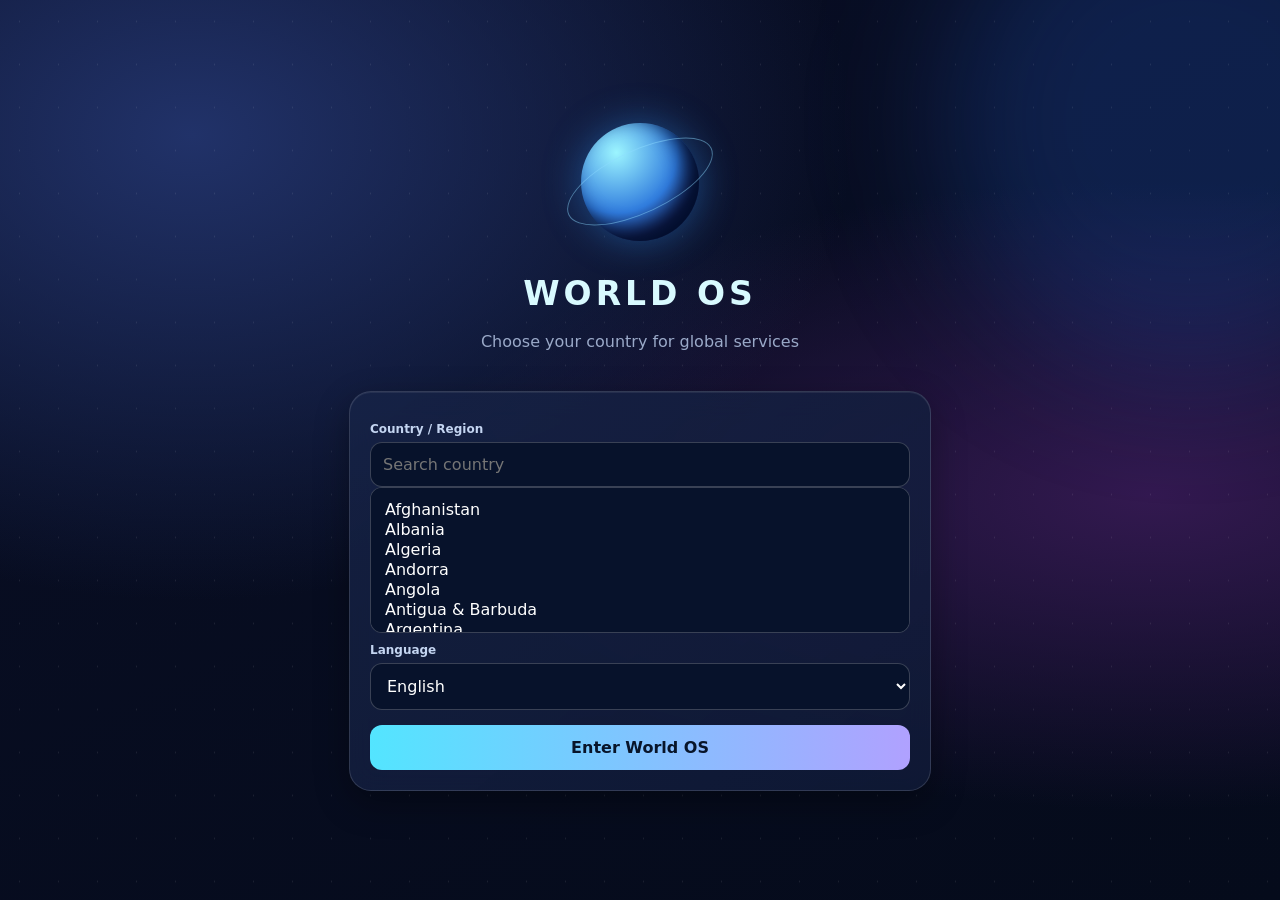
==== commit c32d205e: "Rebuild World OS v2 with independent global visual identity and animated dashboard" ====
--- a/index.html
+++ b/index.html
@@ -1,31 +1,37 @@
 <!doctype html>
-<html lang="en"><head><meta charset="utf-8"><meta name="viewport" content="width=device-width,initial-scale=1,viewport-fit=cover"><meta name="theme-color" content="#071b28"><meta name="description" content="World OS — local services for the world"><link rel="manifest" href="manifest.json"><title>World OS · KeFo.tech</title>
+<html lang="en"><head><meta charset="utf-8"><meta name="viewport" content="width=device-width,initial-scale=1,viewport-fit=cover"><meta name="theme-color" content="#090e25"><meta name="description" content="World OS - Global everyday services"><link rel="manifest" href="./manifest.json?v=20261108"><title>World OS | KeFo.tech</title>
 <style>
-:root{color-scheme:dark;--bg:#071722;--panel:#102d3d;--line:#2b5264;--cyan:#71ddf8;--ink:#eaf8ff;--muted:#9db8c7}*{box-sizing:border-box}body{margin:0;background:radial-gradient(ellipse at top,#174257,#071722 70%);color:var(--ink);font:15px system-ui,Tahoma,Arial;min-height:100dvh}button,select,input{font:inherit}button{cursor:pointer}header{display:flex;align-items:center;justify-content:space-between;padding:16px 18px;border-bottom:1px solid var(--line)}.brand{font-weight:900;letter-spacing:2px;font-size:21px;color:var(--cyan)}.shell{max-width:650px;margin:auto;min-height:100dvh;display:flex;flex-direction:column}.content{padding:14px;flex:1}.panel{background:linear-gradient(140deg,#153b4c,#0d2838);border:1px solid var(--line);border-radius:17px;padding:16px;margin-bottom:14px}.weather{display:flex;justify-content:space-between;align-items:center;gap:12px}.temp{font-size:34px;font-weight:800}.muted{color:var(--muted);font-size:13px}.address{margin-top:12px;border-top:1px solid var(--line);padding-top:12px}.grid{display:grid;grid-template-columns:repeat(3,minmax(0,1fr));gap:10px}.tile{min-height:92px;border:1px solid var(--line);background:#113447;border-radius:15px;color:var(--ink);display:flex;flex-direction:column;align-items:center;justify-content:center;gap:9px}.tile span:first-child{font-size:27px}.tile:active{transform:scale(.98)}.smallbtn{background:#164457;border:1px solid var(--line);border-radius:10px;padding:9px 12px;color:var(--ink)}.primary{background:#52c9eb;color:#05202e;border:0;border-radius:12px;padding:13px;font-weight:800;width:100%;margin-top:14px}.field{width:100%;background:#092332;border:1px solid #447083;border-radius:10px;padding:13px;color:white;margin:8px 0 12px}.setup{padding:25px 18px;display:flex;flex-direction:column;justify-content:center;flex:1}.setup h1{text-align:center;font-size:32px;letter-spacing:3px;color:var(--cyan)}.setup p{text-align:center;color:var(--muted)}label{font-weight:600;font-size:13px}footer{padding:16px;text-align:center;color:var(--muted);font-size:12px;border-top:1px solid var(--line)}.hidden{display:none!important}.servicehead{display:flex;align-items:center;gap:12px}.note{line-height:1.7}.badge{color:var(--cyan)}@media(min-width:650px){.grid{grid-template-columns:repeat(4,1fr)}}@media(prefers-reduced-motion:reduce){*{animation:none!important;transition:none!important}}
-</style><link rel="stylesheet" href="./syria-theme.css"></head><body><div class="shell">
-<section id="setup" class="setup hidden"><h1>🌐 WORLD OS</h1><p id="setupIntro">Choose your country to personalize services</p><div class="panel"><label id="countryLabel" for="countrySearch">Country / Region</label><input id="countrySearch" class="field" type="search" autocomplete="off" placeholder="Search country"><select id="country" class="field" size="7" aria-label="Country"></select><label id="languageLabel" for="language">Language</label><select id="language" class="field"><option value="en">English</option><option value="ar">العربية</option><option value="de">Deutsch</option><option value="tr">Türkçe</option><option value="fr">Français</option><option value="es">Español</option></select><button id="enter" class="primary">Continue →</button></div></section>
-<section id="home" class="hidden"><header><div><div class="brand">🌐 WORLD OS</div><div id="region" class="muted"></div></div><button class="smallbtn" id="settings" aria-label="Change country">⚙️</button></header><main class="content"><section class="panel"><div class="weather"><div><div id="weatherLabel" class="muted">Local weather</div><div class="temp" id="temperature">--°</div><div id="weatherStatus" class="muted">Location optional</div></div><div style="font-size:45px">🌤️</div></div><div class="address">📍 <span id="address">Location not enabled</span><button class="smallbtn" id="locate" style="float:inline-end">⌖</button></div></section><h3 id="servicesLabel">Services</h3><div class="grid" id="services"></div><section id="detail" class="panel hidden" style="margin-top:14px"></section></main><footer>© <span id="year"></span> KeFo.tech · World OS</footer></section></div>
+:root{color-scheme:dark;--ink:#f4f7ff;--muted:#9aa9c8;--line:#ffffff23;--cyan:#4de3ff;--violet:#a68aff}*{box-sizing:border-box}html{scroll-behavior:smooth}body{margin:0;color:var(--ink);font-family:system-ui,Tahoma,Arial,sans-serif;background:#080d22;min-height:100dvh}button,input,select{font:inherit}button{cursor:pointer}button:focus-visible,input:focus-visible,select:focus-visible{outline:2px solid var(--cyan);outline-offset:2px}.universe{position:fixed;inset:0;z-index:-1;pointer-events:none;overflow:hidden;background:radial-gradient(ellipse at 15% 15%,#213269 0,transparent 43%),radial-gradient(ellipse at 90% 55%,#331950 0,transparent 45%),linear-gradient(155deg,#090e25,#050b1b)}.universe:after{content:"";position:absolute;inset:0;background-image:radial-gradient(#ffffff77 .75px,transparent 1px);background-size:39px 43px;opacity:.18}.aurora{position:absolute;width:80vw;height:80vw;max-width:500px;max-height:500px;border-radius:50%;filter:blur(65px);background:#2457c044;top:-130px;right:-160px;animation:drift 16s ease-in-out infinite alternate}.shell{width:min(100%,620px);min-height:100dvh;margin:auto;display:flex;flex-direction:column;position:relative}.hidden{display:none!important}header{padding:20px 18px 13px;display:flex;justify-content:space-between;align-items:center;gap:12px}.brand{font-weight:900;font-size:23px;letter-spacing:2.5px;background:linear-gradient(95deg,#fff,#69e4ff 55%,#bb9cff);color:transparent;background-clip:text}.eyebrow{font-size:10px;color:var(--muted);letter-spacing:2px;font-weight:800}.country-name{font-size:12px;color:#b4c3e4;margin-top:3px}.glass{background:linear-gradient(140deg,#172448c9,#101a37df);border:1px solid var(--line);border-radius:22px;box-shadow:0 12px 35px #0005, inset 0 1px #ffffff12;backdrop-filter:blur(14px)}.settings{width:44px;height:44px;border:1px solid #ffffff30;background:#ffffff12;color:white;border-radius:14px;font-size:20px}.content{flex:1;padding:10px 15px 26px}.weather{position:relative;overflow:hidden;min-height:156px;padding:20px;display:flex;align-items:center;justify-content:space-between;gap:8px}.weather:before{content:"";position:absolute;inset:0;background:linear-gradient(120deg,#092c5a55,transparent 75%)}.weather-copy{position:relative;z-index:2;max-width:68%}.weather-title{font-size:13px;color:#bdd1ef;font-weight:700}.temperature{font-size:37px;line-height:1.2;font-weight:850;margin:8px 0 5px;font-variant-numeric:tabular-nums}.weather-status{color:#a5b7d3;font-size:12px;line-height:1.5}.weather-art{width:110px;height:110px;position:relative;flex-shrink:0;display:grid;place-items:center}.orb{width:78px;height:78px;border-radius:50%;background:radial-gradient(circle at 30% 25%,#9cf5ff,#307cde 50%,#18275e 72%);box-shadow:0 0 38px #329aff66,inset -12px -9px 20px #020d2b;animation:float 5s ease-in-out infinite}.orbit{position:absolute;width:109px;height:43px;border:1px solid #8ddaff77;border-radius:50%;transform:rotate(-25deg);animation:orbit 9s ease-in-out infinite alternate}.weather-icon{position:absolute;bottom:1px;right:2px;font-size:29px;filter:drop-shadow(0 4px 7px #000)}.location{display:flex;align-items:center;justify-content:space-between;gap:10px;padding:12px 16px;margin-top:10px;min-height:57px}.location span{font-size:12px;color:#c2d0e7;overflow-wrap:anywhere}.location button{flex-shrink:0}.smallbtn{background:#4de3ff16;border:1px solid #4de3ff66;color:#9fefff;border-radius:11px;padding:9px 12px;font-weight:700}.sectionhead{display:flex;align-items:center;justify-content:space-between;margin:23px 3px 13px}.sectionhead h2{font-size:19px;margin:0}.sectionhead span{font-size:11px;color:#94a6cc}.grid{display:grid;grid-template-columns:repeat(3,minmax(0,1fr));gap:10px}.tile{min-width:0;height:102px;padding:10px 5px;display:flex;flex-direction:column;align-items:center;justify-content:center;gap:9px;border-radius:17px;border:1px solid #ffffff22;background:linear-gradient(155deg,#1a2c53d9,#111c3bdf);color:white;box-shadow:inset 0 1px #ffffff13,0 7px 18px #0003;transition:transform .2s,border-color .2s,box-shadow .2s;animation:rise .5s both;animation-delay:var(--delay)}.tile:active{transform:scale(.96)}.tile:hover{border-color:#4de3ff88;box-shadow:0 0 22px #34c8ff20}.tile-icon{font-size:28px;line-height:1}.tile-label{font-size:12px;text-align:center;line-height:1.4;overflow-wrap:anywhere}.tile:nth-child(3n+2){background:linear-gradient(150deg,#26234edc,#141b3adf)}.detail{margin-top:14px;padding:17px;line-height:1.7}.detail h3{margin:0 0 8px}.detail p{color:var(--muted);margin:0}.bottom{position:relative;display:flex;align-items:center;justify-content:space-around;gap:8px;padding:10px 20px;border-top:1px solid var(--line);background:#0c1530dd}.bottom a,.bottom button{display:grid;place-items:center;width:38px;height:38px;border-radius:12px;border:1px solid #ffffff20;background:#ffffff0d;color:#b8d8ff;text-decoration:none;font-size:19px}.bottom button{color:#7eeaff}.copyright{text-align:center;padding:8px 10px 13px;color:#7586ad;font-size:11px}.setup{flex:1;display:flex;flex-direction:column;justify-content:center;padding:25px 19px}.setup-hero{text-align:center;margin-bottom:20px}.planet{width:145px;height:145px;margin:auto auto 20px;position:relative;display:grid;place-items:center}.planet .orb{width:118px;height:118px}.planet .orbit{width:158px;height:63px}.setup h1{font-size:33px;letter-spacing:4px;margin:0;color:#d8faff}.setup p{color:var(--muted);line-height:1.6}.setup-form{padding:20px}.setup label{display:block;font-size:12px;font-weight:700;color:#c4d5f1;margin:10px 0 6px}.field{display:block;width:100%;border:1px solid #ffffff33;background:#07122b;color:white;border-radius:12px;padding:12px;outline:none}.field:focus{border-color:#4de3ff}.primary{width:100%;margin-top:15px;padding:13px;border:0;border-radius:12px;color:#08152a;font-weight:900;background:linear-gradient(90deg,#53e5ff,#b0a1ff)}.top-in{animation:rise .55s both}.setup-form{animation:rise .6s .1s both}@keyframes rise{from{opacity:0;transform:translateY(15px)}to{opacity:1;transform:translateY(0)}}@keyframes float{50%{transform:translateY(-9px)}}@keyframes orbit{50%{transform:rotate(-16deg) scale(1.07)}}@keyframes drift{to{transform:translate(-100px,110px)}}@media(max-width:355px){.tile{height:94px}.tile-label{font-size:11px}.brand{font-size:19px}}@media(min-width:550px){.grid{grid-template-columns:repeat(4,minmax(0,1fr))}}@media(prefers-reduced-motion:reduce){*,*:before,*:after{animation:none!important;transition:none!important;scroll-behavior:auto!important}}
+</style></head><body><div class="universe"><div class="aurora"></div></div><div class="shell">
+<section id="setup" class="setup hidden"><div class="setup-hero"><div class="planet"><div class="orb"></div><div class="orbit"></div></div><h1>WORLD OS</h1><p id="setupIntro"></p></div><div class="glass setup-form"><label id="countryLabel" for="countrySearch"></label><input id="countrySearch" class="field" type="search" autocomplete="off"><select id="country" class="field" size="6" aria-label="Country"></select><label id="languageLabel" for="language"></label><select id="language" class="field"><option value="en">English</option><option value="ar">العربية</option><option value="de">Deutsch</option><option value="tr">Türkçe</option><option value="fr">Français</option><option value="es">Español</option></select><button id="enter" class="primary"></button></div></section>
+<section id="home" class="hidden"><header class="top-in"><div><div class="eyebrow">KEFO.TECH / GLOBAL PLATFORM</div><div class="brand">WORLD OS <span style="font-size:17px">✦</span></div><div id="region" class="country-name"></div></div><button class="settings" id="settings" aria-label="Change country">⚙</button></header><main class="content"><section class="glass weather top-in"><div class="weather-copy"><div id="weatherLabel" class="weather-title"></div><div id="temperature" class="temperature">--°</div><div id="weatherStatus" class="weather-status"></div></div><div class="weather-art"><div class="orb"></div><div class="orbit"></div><div class="weather-icon">🌤️</div></div></section><section class="glass location top-in"><span>📍 <span id="address"></span></span><button id="locate" class="smallbtn" aria-label="Get location">⌖</button></section><div class="sectionhead"><h2 id="servicesLabel"></h2><span>WORLD OS / SERVICES</span></div><div class="grid" id="services"></div><section id="detail" class="glass detail hidden"></section></main><nav class="bottom" aria-label="Quick actions"><a href="https://kefo-tech.github.io/kefo.com/" target="_blank" rel="noopener noreferrer" aria-label="About">ⓘ</a><a href="https://www.openstreetmap.org/" target="_blank" rel="noopener noreferrer" aria-label="Maps">⌖</a><button id="shareFab" aria-label="Share">↗</button><a href="https://translate.google.com/" target="_blank" rel="noopener noreferrer" aria-label="Translate">文</a><button id="settingsBottom" aria-label="Settings">⚙</button></nav><footer class="copyright">© <span id="year"></span> KeFo.tech · World OS <span style="opacity:.6">v2.0</span></footer></section></div>
 <script>
 "use strict";
-// Country list: ISO 3166-1 alpha-2 codes. Names are localized with Intl.DisplayNames.
-const codes=("AF AL DZ AD AO AG AR AM AU AT AZ BS BH BD BB BY BE BZ BJ BT BO BA BW BR BN BG BF BI KH CM CA CV CF TD CL CN CO KM CG CD CR CI HR CU CY CZ DK DJ DM DO EC EG SV GQ ER EE SZ ET FJ FI FR GA GM GE DE GH GR GD GT GN GW GY HT HN HU IS IN ID IR IQ IE IL IT JM JP JO KZ KE KI KP KR KW KG LA LV LB LS LR LY LI LT LU LU? MG MW MY MV ML MT MH MR MU MX FM MD MC MN ME MA MZ MM NA NR NP NL NZ NI NE NG MK NO OM PK PW PA PG PY PE PH PL PT QA RO RU RW KN LC VC WS SM ST SA SN RS SC SL SG SK SI SB SO ZA SS ES LK SD SR SE CH SY TW TJ TZ TH TL TG TO TT TN TR TM TV UG UA AE GB US UY UZ VU VA VE VN YE ZM ZW").split(" ").filter(c=>/^[A-Z]{2}$/.test(c));
-const uniqueCodes=[...new Set(codes)];
-const langs={en:{choose:"Choose your country",country:"Country / Region",language:"Language",continue:"Continue",search:"Search country",weather:"Local weather",services:"Services",location:"Location not enabled",request:"Use location",unavailable:"Weather unavailable",noLocation:"Location permission denied or unavailable",notready:"This service is being prepared for your region.",offline:"Live data requires an internet connection."},ar:{choose:"اختر دولتك",country:"الدولة / المنطقة",language:"اللغة",continue:"دخول World OS",search:"ابحث عن دولة",weather:"الطقس المحلي",services:"الخدمات",location:"الموقع غير مفعل",request:"تحديد الموقع",unavailable:"الطقس غير متاح",noLocation:"تعذر الحصول على إذن الموقع",notready:"هذه الخدمة قيد التجهيز لمنطقتك.",offline:"البيانات المباشرة تتطلب اتصالًا بالإنترنت."},de:{choose:"Land auswählen",country:"Land / Region",language:"Sprache",continue:"Weiter",search:"Land suchen",weather:"Lokales Wetter",services:"Dienste",location:"Standort nicht aktiviert",request:"Standort",unavailable:"Wetter nicht verfügbar",noLocation:"Standort nicht verfügbar",notready:"Dieser Dienst wird vorbereitet.",offline:"Live-Daten benötigen Internet."},tr:{choose:"Ülkenizi seçin",country:"Ülke / Bölge",language:"Dil",continue:"Devam et",search:"Ülke ara",weather:"Yerel hava",services:"Hizmetler",location:"Konum kapalı",request:"Konum",unavailable:"Hava durumu yok",noLocation:"Konum kullanılamıyor",notready:"Bu hizmet hazırlanıyor.",offline:"Canlı veriler internet gerektirir."},fr:{choose:"Choisissez votre pays",country:"Pays / Région",language:"Langue",continue:"Continuer",search:"Rechercher un pays",weather:"Météo locale",services:"Services",location:"Position désactivée",request:"Position",unavailable:"Météo indisponible",noLocation:"Position indisponible",notready:"Service en préparation.",offline:"Les données en direct nécessitent Internet."},es:{choose:"Elige tu país",country:"País / Región",language:"Idioma",continue:"Continuar",search:"Buscar país",weather:"Clima local",services:"Servicios",location:"Ubicación desactivada",request:"Ubicación",unavailable:"Clima no disponible",noLocation:"Ubicación no disponible",notready:"Servicio en preparación.",offline:"Los datos en vivo requieren internet."}};
+// Local preferences only; no background GPS or constant polling.
+const $=id=>document.getElementById(id);
+const codes=("AF AL DZ AD AO AG AR AM AU AT AZ BS BH BD BB BY BE BZ BJ BT BO BA BW BR BN BG BF BI KH CM CA CV CF TD CL CN CO KM CG CD CR CI HR CU CY CZ DK DJ DM DO EC EG SV GQ ER EE SZ ET FJ FI FR GA GM GE DE GH GR GD GT GN GW GY HT HN HU IS IN ID IR IQ IE IL IT JM JP JO KZ KE KI KP KR KW KG LA LV LB LS LR LY LI LT LU MG MW MY MV ML MT MH MR MU MX FM MD MC MN ME MA MZ MM NA NR NP NL NZ NI NE NG MK NO OM PK PW PA PG PY PE PH PL PT QA RO RU RW KN LC VC WS SM ST SA SN RS SC SL SG SK SI SB SO ZA SS ES LK SD SR SE CH SY TW TJ TZ TH TL TG TO TT TN TR TM TV UG UA AE GB US UY UZ VU VA VE VN YE ZM ZW").split(" ");
+const T={
+ar:{choose:"اختر دولتك للبدء بخدماتك العالمية",country:"الدولة / المنطقة",language:"اللغة",search:"ابحث عن دولة",enter:"دخول World OS",weather:"الطقس المحلي",services:"الخدمات",location:"اضغط لتحديد موقعك",status:"الموقع اختياري · اضغط زر التحديد",error:"تعذر تحديد الموقع",unavailable:"الطقس غير متاح حاليًا",pending:"هذه الخدمة قيد التجهيز لمنطقتك."},
+en:{choose:"Choose your country for global services",country:"Country / Region",language:"Language",search:"Search country",enter:"Enter World OS",weather:"Local weather",services:"Services",location:"Tap to set your location",status:"Location optional · tap locate",error:"Location unavailable",unavailable:"Weather unavailable",pending:"This service is being prepared for your region."},
+de:{choose:"Wähle dein Land für globale Dienste",country:"Land / Region",language:"Sprache",search:"Land suchen",enter:"World OS öffnen",weather:"Lokales Wetter",services:"Dienste",location:"Standort bestimmen",status:"Standort optional",error:"Standort nicht verfügbar",unavailable:"Wetter nicht verfügbar",pending:"Dieser Dienst wird vorbereitet."},
+tr:{choose:"Küresel hizmetler için ülkenizi seçin",country:"Ülke / Bölge",language:"Dil",search:"Ülke ara",enter:"World OS'a gir",weather:"Yerel hava",services:"Hizmetler",location:"Konum belirle",status:"Konum isteğe bağlı",error:"Konum kullanılamıyor",unavailable:"Hava durumu yok",pending:"Bu hizmet hazırlanıyor."},
+fr:{choose:"Choisissez votre pays",country:"Pays / Région",language:"Langue",search:"Chercher un pays",enter:"Entrer dans World OS",weather:"Météo locale",services:"Services",location:"Définir la position",status:"Position facultative",error:"Position indisponible",unavailable:"Météo indisponible",pending:"Service en préparation."},
+es:{choose:"Elige tu país",country:"País / Región",language:"Idioma",search:"Buscar país",enter:"Entrar a World OS",weather:"Clima local",services:"Servicios",location:"Establecer ubicación",status:"Ubicación opcional",error:"Ubicación no disponible",unavailable:"Clima no disponible",pending:"Servicio en preparación."}
+};
 const services=[["🕌","Prayer times","أوقات الصلاة","salah"],["📝","Posts","إنشاء منشورات","post"],["🎓","Student assistant","مساعد الطالب","kefogpt"],["🚗","Driver assistant","مساعد السائق","map"],["🍽️","Restaurants","مطاعم","restaurants"],["📢","Eyewitness","شاهد عيان","shahed"],["🗺️","Maps","الخرائط","https://www.openstreetmap.org"],["💱","Currencies","العملات",""],["🚌","Transport","النقل",""],["🧰","Professionals","المهن",""],["📰","News","الأخبار",""],["🆘","Emergency","الطوارئ",""],["🌐","Translate","الترجمة","https://translate.google.com"],["🎮","Games · soon","ألعاب · قريباً",""],["📍","Nearby · soon","بالقرب منك · قريباً",""],["💬","Chat · soon","دردشة · قريباً",""],["🎬","Videos · soon","منصة الفيديو · قريباً",""]];
-const $=id=>document.getElementById(id);
-let selected=localStorage.getItem("worldos-country")||"",lang=localStorage.getItem("worldos-language")||(navigator.language||"en").slice(0,2);if(!langs[lang])lang="en";
-function dict(){return langs[lang]||langs.en}
-function countryName(code){try{return new Intl.DisplayNames([lang],{type:"region"}).of(code)||code}catch{return code}}
-function fillCountries(q=""){const list=uniqueCodes.map(code=>({code,name:countryName(code)})).sort((a,b)=>a.name.localeCompare(b.name,lang));$("country").replaceChildren();for(const c of list.filter(c=>c.name.toLocaleLowerCase().includes(q.toLocaleLowerCase())||c.code.toLowerCase().includes(q.toLowerCase()))){const opt=new Option(c.name,c.code);$("country").add(opt)}if([...$("country").options].some(o=>o.value===selected))$("country").value=selected;else if(!$("country").value&&$("country").options.length)$("country").selectedIndex=0}
-function setup(){const t=dict();$("setupIntro").textContent=t.choose;$("countryLabel").textContent=t.country;$("languageLabel").textContent=t.language;$("countrySearch").placeholder=t.search;$("enter").textContent=t.continue;$("language").value=lang;fillCountries();$("setup").classList.remove("hidden");$("home").classList.add("hidden")}
-function home(){const t=dict();document.documentElement.lang=lang;document.documentElement.dir=lang==="ar"?"rtl":"ltr";$("region").textContent=countryName(selected);$("weatherLabel").textContent=t.weather;$("servicesLabel").textContent=t.services;$("address").textContent=t.location;$("locate").title=t.request;$("detail").classList.add("hidden");$("services").replaceChildren();services.forEach(([icon,en,ar,url])=>{const b=document.createElement("button");b.className="tile";const label=lang==="ar"?ar:en;b.innerHTML="<span>"+icon+"</span><span></span>";b.lastChild.textContent=label;b.onclick=()=>{if(url){if(/^https:\/\//.test(url)){window.open(url,"_blank","noopener,noreferrer");return}if(selected==="SY"){window.open("https://kefo-tech.github.io/syria/"+url+"/","_blank","noopener,noreferrer");return}}const detail=$("detail");detail.replaceChildren();const h=document.createElement("h3");h.textContent=icon+" "+label;const p=document.createElement("p");p.className="note muted";p.textContent=t.notready;detail.append(h,p);detail.classList.remove("hidden");detail.scrollIntoView({behavior:"smooth",block:"nearest"})};$("services").append(b)});$("setup").classList.add("hidden");$("home").classList.remove("hidden")}
-$("language").onchange=e=>{lang=e.target.value;fillCountries($("countrySearch").value);setup()};
-$("countrySearch").oninput=e=>fillCountries(e.target.value);
-$("enter").onclick=()=>{selected=$("country").value;if(!selected)return;localStorage.setItem("worldos-country",selected);localStorage.setItem("worldos-language",lang);home()};
-$("settings").onclick=setup;
-$("locate").onclick=()=>{const t=dict();if(!navigator.geolocation){$("address").textContent=t.noLocation;return}navigator.geolocation.getCurrentPosition(async pos=>{const {latitude,longitude}=pos.coords;$("address").textContent=latitude.toFixed(3)+", "+longitude.toFixed(3);try{const r=await fetch("https://api.open-meteo.com/v1/forecast?latitude="+latitude+"&longitude="+longitude+"&current=temperature_2m&timezone=auto");if(!r.ok)throw Error();const j=await r.json();$("temperature").textContent=Math.round(j.current.temperature_2m)+"°C";$("weatherStatus").textContent=new Date().toLocaleTimeString(lang,{hour:"2-digit",minute:"2-digit"})}catch{$("weatherStatus").textContent=t.unavailable}},()=>{$("address").textContent=t.noLocation},{timeout:10000,maximumAge:900000,enableHighAccuracy:false})};
-$("year").textContent=new Date().getFullYear();if(selected)home();else setup();
-// Native Android ad integration is intentionally separate from the web page.
-// The Android host should request a Unity interstitial at natural transitions,
-// capped at one successful show per local calendar day per installation.
+let country=localStorage.getItem("worldos-country")||"",lang=localStorage.getItem("worldos-language")||(navigator.language||"en").slice(0,2);if(!T[lang])lang="en";
+function tr(){return T[lang]}
+function cname(code){try{return new Intl.DisplayNames([lang],{type:"region"}).of(code)||code}catch{return code}}
+function countryList(q=""){const all=codes.map(code=>({code,name:cname(code)})).sort((a,b)=>a.name.localeCompare(b.name,lang));$("country").replaceChildren();for(const c of all.filter(c=>c.name.toLowerCase().includes(q.toLowerCase())||c.code.toLowerCase().includes(q.toLowerCase()))){$("country").add(new Option(c.name,c.code))}if([...$("country").options].some(o=>o.value===country))$("country").value=country}
+function locale(){document.documentElement.lang=lang;document.documentElement.dir=lang==="ar"?"rtl":"ltr"}
+function setup(){locale();const t=tr();$("setupIntro").textContent=t.choose;$("countryLabel").textContent=t.country;$("languageLabel").textContent=t.language;$("countrySearch").placeholder=t.search;$("enter").textContent=t.enter;$("language").value=lang;countryList($("countrySearch").value);$("home").classList.add("hidden");$("setup").classList.remove("hidden")}
+function home(){locale();const t=tr();$("region").textContent=cname(country);$("weatherLabel").textContent=t.weather;$("servicesLabel").textContent=t.services;$("address").textContent=t.location;$("weatherStatus").textContent=t.status;$("detail").classList.add("hidden");$("services").replaceChildren();services.forEach(([icon,en,ar,url],i)=>{const b=document.createElement("button");b.className="tile";b.style.setProperty("--delay",Math.min(i*35,400)+"ms");const ico=document.createElement("span");ico.className="tile-icon";ico.textContent=icon;const label=document.createElement("span");label.className="tile-label";label.textContent=lang==="ar"?ar:en;b.append(ico,label);b.onclick=()=>{if(url.startsWith("https://")){window.open(url,"_blank","noopener,noreferrer");return}if(url&&country==="SY"){window.open("https://kefo-tech.github.io/syria/"+url+"/","_blank","noopener,noreferrer");return}const d=$("detail");d.replaceChildren();const h=document.createElement("h3");h.textContent=icon+" "+label.textContent;const p=document.createElement("p");p.textContent=t.pending;d.append(h,p);d.classList.remove("hidden");d.scrollIntoView({block:"nearest",behavior:"smooth"})};$("services").append(b)});$("setup").classList.add("hidden");$("home").classList.remove("hidden")}
+$("language").onchange=e=>{country=$("country").value||country;lang=e.target.value;setup()};
+$("countrySearch").oninput=e=>countryList(e.target.value);
+$("enter").onclick=()=>{country=$("country").value;if(!country)return;localStorage.setItem("worldos-country",country);localStorage.setItem("worldos-language",lang);home()};
+$("settings").onclick=setup;$("settingsBottom").onclick=setup;
+$("locate").onclick=()=>{if(!navigator.geolocation){$("address").textContent=tr().error;return}$("weatherStatus").textContent="…";navigator.geolocation.getCurrentPosition(async p=>{const {latitude,longitude}=p.coords;$("address").textContent=latitude.toFixed(3)+", "+longitude.toFixed(3);try{const r=await fetch("https://api.open-meteo.com/v1/forecast?latitude="+latitude+"&longitude="+longitude+"&current=temperature_2m,weather_code&timezone=auto");if(!r.ok)throw Error();const data=await r.json();$("temperature").textContent=Math.round(data.current.temperature_2m)+"°C";$("weatherStatus").textContent=new Date().toLocaleTimeString(lang,{hour:"2-digit",minute:"2-digit"});const w=data.current.weather_code;document.querySelector(".weather-icon").textContent=w>=95?"⛈️":w>=71?"❄️":w>=51?"🌧️":w>=2?"☁️":"☀️"}catch{$("weatherStatus").textContent=tr().unavailable}},()=>{$("address").textContent=tr().error;$("weatherStatus").textContent=tr().error},{timeout:12000,maximumAge:900000,enableHighAccuracy:false})};
+$("shareFab").onclick=async()=>{const data={title:"World OS",text:"World OS · KeFo.tech",url:location.href};if(navigator.share){try{await navigator.share(data)}catch{}}else if(navigator.clipboard){await navigator.clipboard.writeText(location.href);alert("Link copied")}};
+$("year").textContent=new Date().getFullYear();if(country)home();else setup();
+// Unity interstitials must be implemented in the Android app, never inside GitHub Pages.
 </script></body></html>
